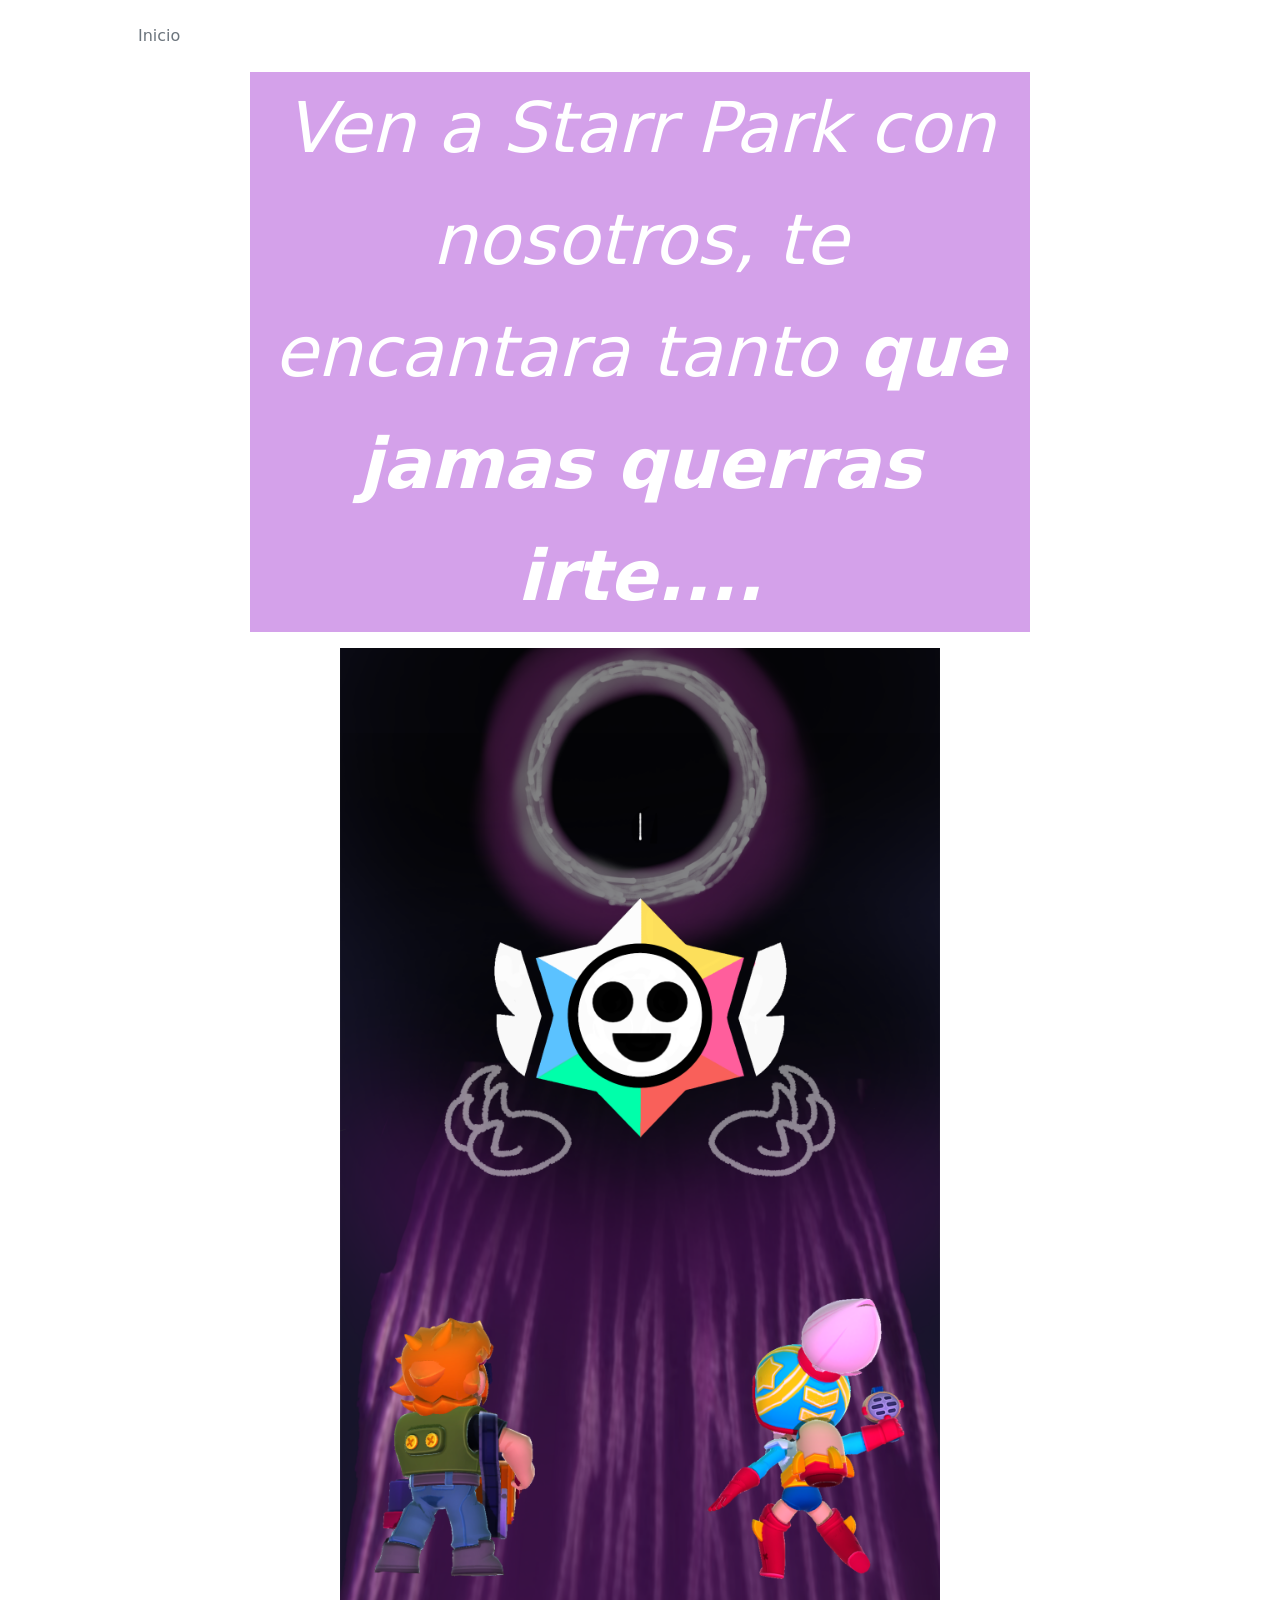
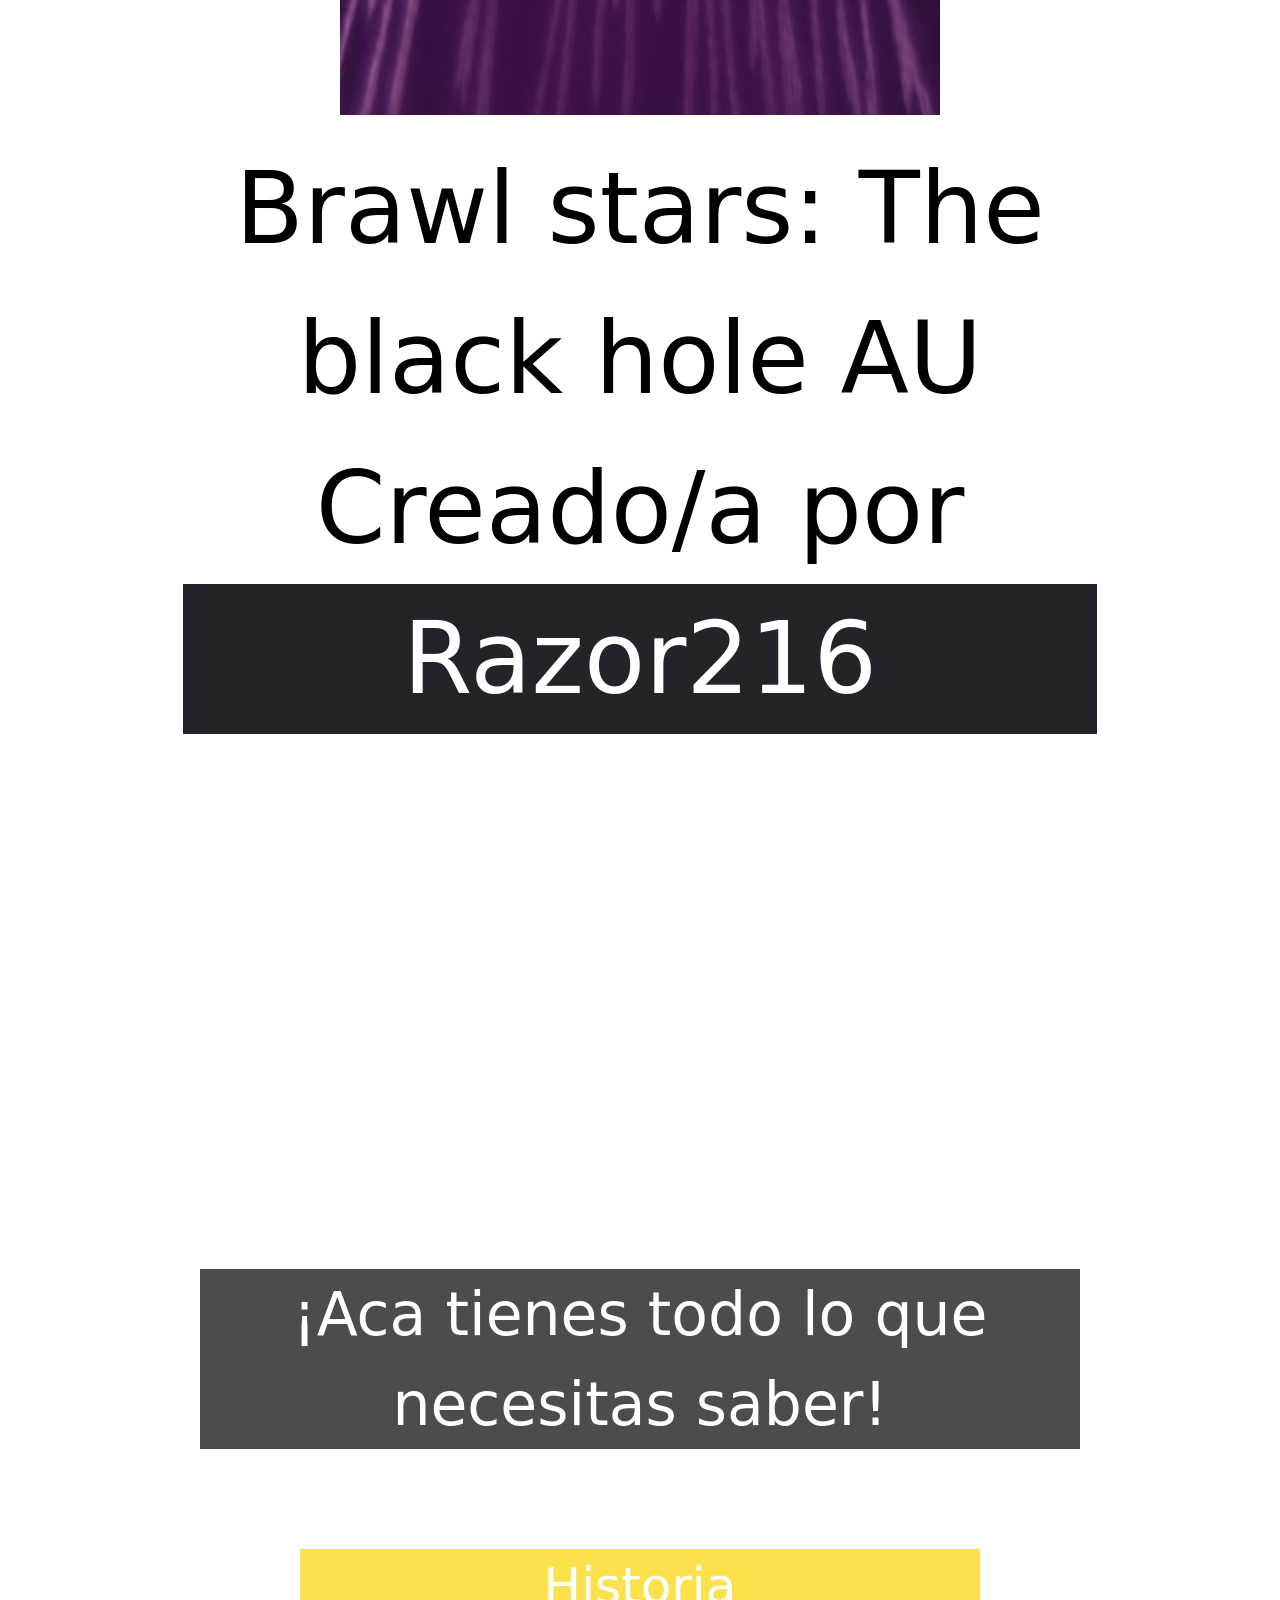
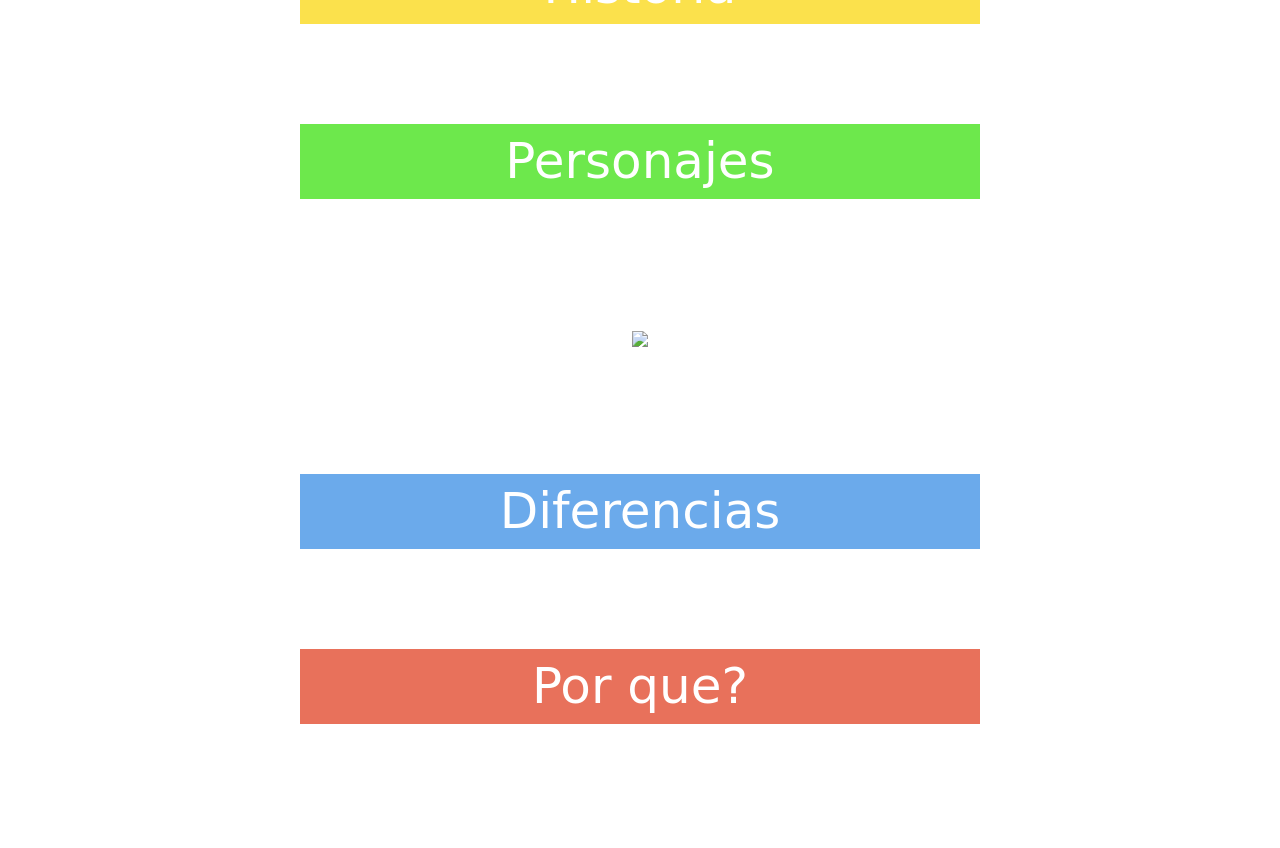
==== Index.html @ 128b6c32 "Rename index.html to Index.html" ====
<!DOCTYPE html>
<html lang="en">
<head>
    <link rel="stylesheet" href="BHstyles.css">
    <link href="https://cdn.jsdelivr.net/npm/bootstrap@5.3.8/dist/css/bootstrap.min.css" rel="stylesheet" integrity="sha384-sRIl4kxILFvY47J16cr9ZwB07vP4J8+LH7qKQnuqkuIAvNWLzeN8tE5YBujZqJLB" crossorigin="anonymous">
    <meta charset="UTF-8">
    <meta name="viewport" content="width=device-width, initial-scale=1.0">
    <title>Brawl stars: the black hole AU</title>
</head>
<body>
    <header
 class="p-3 text-red"> 
    <div class="container"> 
        <div class="d-flex flex-wrap align-items-center justify-content-center justify-content-lg-start"> 
        <a href="/" class="d-flex align-items-center mb-2 mb-lg-0 text-white text-decoration-none"> 
            <svg class="bi me-2" width="40" height="32" role="img" aria-label="Bootstrap">
                <use xlink:href="#bootstrap"></use></svg> </a> 
                <ul class="nav col-12 col-lg-auto me-lg-auto mb-2 justify-content-center mb-md-0"> 
                    <li><a href="#" class="nav-link px-2 text-secondary">Inicio</a></li> 
                    <li><a href="BHhistoria.html" class="nav-link px-2 text-white">Historia</a></li> 
                    <li><a href="BHpersonajes.html" class="nav-link px-2 text-white">Personajes</a></li> 
                    <li><a href="BHdiferencias.html" class="nav-link px-2 text-white">Diferencias</a></li> 
                    <li><a href="BHporque.html" class="nav-link px-2 text-white">Por que?</a></li> 
                </ul> <form class="col-12 col-lg-auto mb-3 mb-lg-0 me-lg-3" role="search"> 
                </form>
        </header>
    <p class="subentrada">
            Ven a Starr Park con nosotros, te encantara tanto <strong>que jamas querras irte....</strong>
    </p>
    <p class="Poster">       
    <img class="portada" src="BS.png" width="100px">
    </p> 
    <p class="titulo">Brawl stars: The black hole AU Creado/a por <a href="https://x.com/Razorleir" class="nav-link px-2 text-bg-dark">Razor216</a> </p>
    <p class="aaa">Bienvenido al sitio web de mi AU.</p>
    <p class="aaa">Como justo andaba en un taller decidi crear un sitio web para organizar las cosillas de mi AU :3</p>
        <p class="eee">¡Aca tienes todo lo que necesitas saber!</p>
            <p class="A"><a href="BHhistoria.html" class="nav-link px-2 text-white" class="nav-link px-2 text-white">Historia</a></p> 
            <p class="B"><a href="BHpersonajes.html" class="nav-link px-2 text-white">Personajes</a></p> 
        <p class="Poster">
            <img class="portada" src="https://pbs.twimg.com/media/HJ8FtcZX0AAx2XT?format=jpg&name=small" width="100px">
        </p>
            <p class="C"><a href="BHdiferencias.html" class="nav-link px-2 text-white">Diferencias</a></p> 
            <p class="D"><a href="BHporque.html" class="nav-link px-2 text-white">Por que?</a></p>    
    <br>
</body>
</html>
---- BHstyles.css ----
body {
            background-image: url(https://wallpapers.com/images/hd/purple-gradient-background-bywul1wtjnnbbpbk.jpg);
            background-repeat: no-repeat;
            background-size: 2700px;
        }
        p {
            margin-top: 50px;
            margin-left: 250px;
            margin-right: 250px;
            font-size: 50px;
            color: #ffffff;
        }
        .Poster {
            text-align: center;
        }

.subentrada {
    font-size: 70px;
    line-height: 1.6;
    background-color: rgba(169, 69, 213, 0.5);
    font-style:oblique;
    text-align: center;
}

.eee {
    margin-left: 200px;
    margin-right: 200px;
    margin-top: 50px;
    margin-bottom: 100px;
    font-size: 60px;
    background-color: rgba(0, 0, 0, 0.7);
    text-align: center;
}
.portada {
    width: 600px;
}
.aaa {
    text-align: center;
}
.titulo {
    margin: 20;
    padding: 50;
    margin-left: 180px;
    margin-right: 180px;
    font-size: 100px;
    color: #000000;
    background-color: #ffffff;
    border: solid rgba(255, 255, 255, 0.7);
    text-align: center;
}
.A {
    text-align: center;
    background-color: rgb(250, 212, 0 , 0.7);
    margin-left: 300px;
    margin-right: 300px;
    margin-top: 100px;
    margin-bottom: 100px;
}
.B {
    text-align: center;
    background-color: rgb(48, 222, 0 , 0.7);
    margin-left: 300px;
    margin-right: 300px;
    margin-top: 100px;
    margin-bottom: 100px;
}
.C {
    text-align: center;
    background-color: rgb(45, 134, 227 , 0.7);
    margin-left: 300px;
    margin-right: 300px;
    margin-top: 100px;
    margin-bottom: 100px;
}
.D {
    text-align: center;
    background-color: rgb(222, 53, 22 , 0.7);
    margin-left: 300px;
    margin-right: 300px;
    margin-top: 100px;
    margin-bottom: 100px;
}

.caacupe-one-regular {
  font-family: "Caacupe One", cursive;
  font-weight: 400;
  font-style: normal;
}
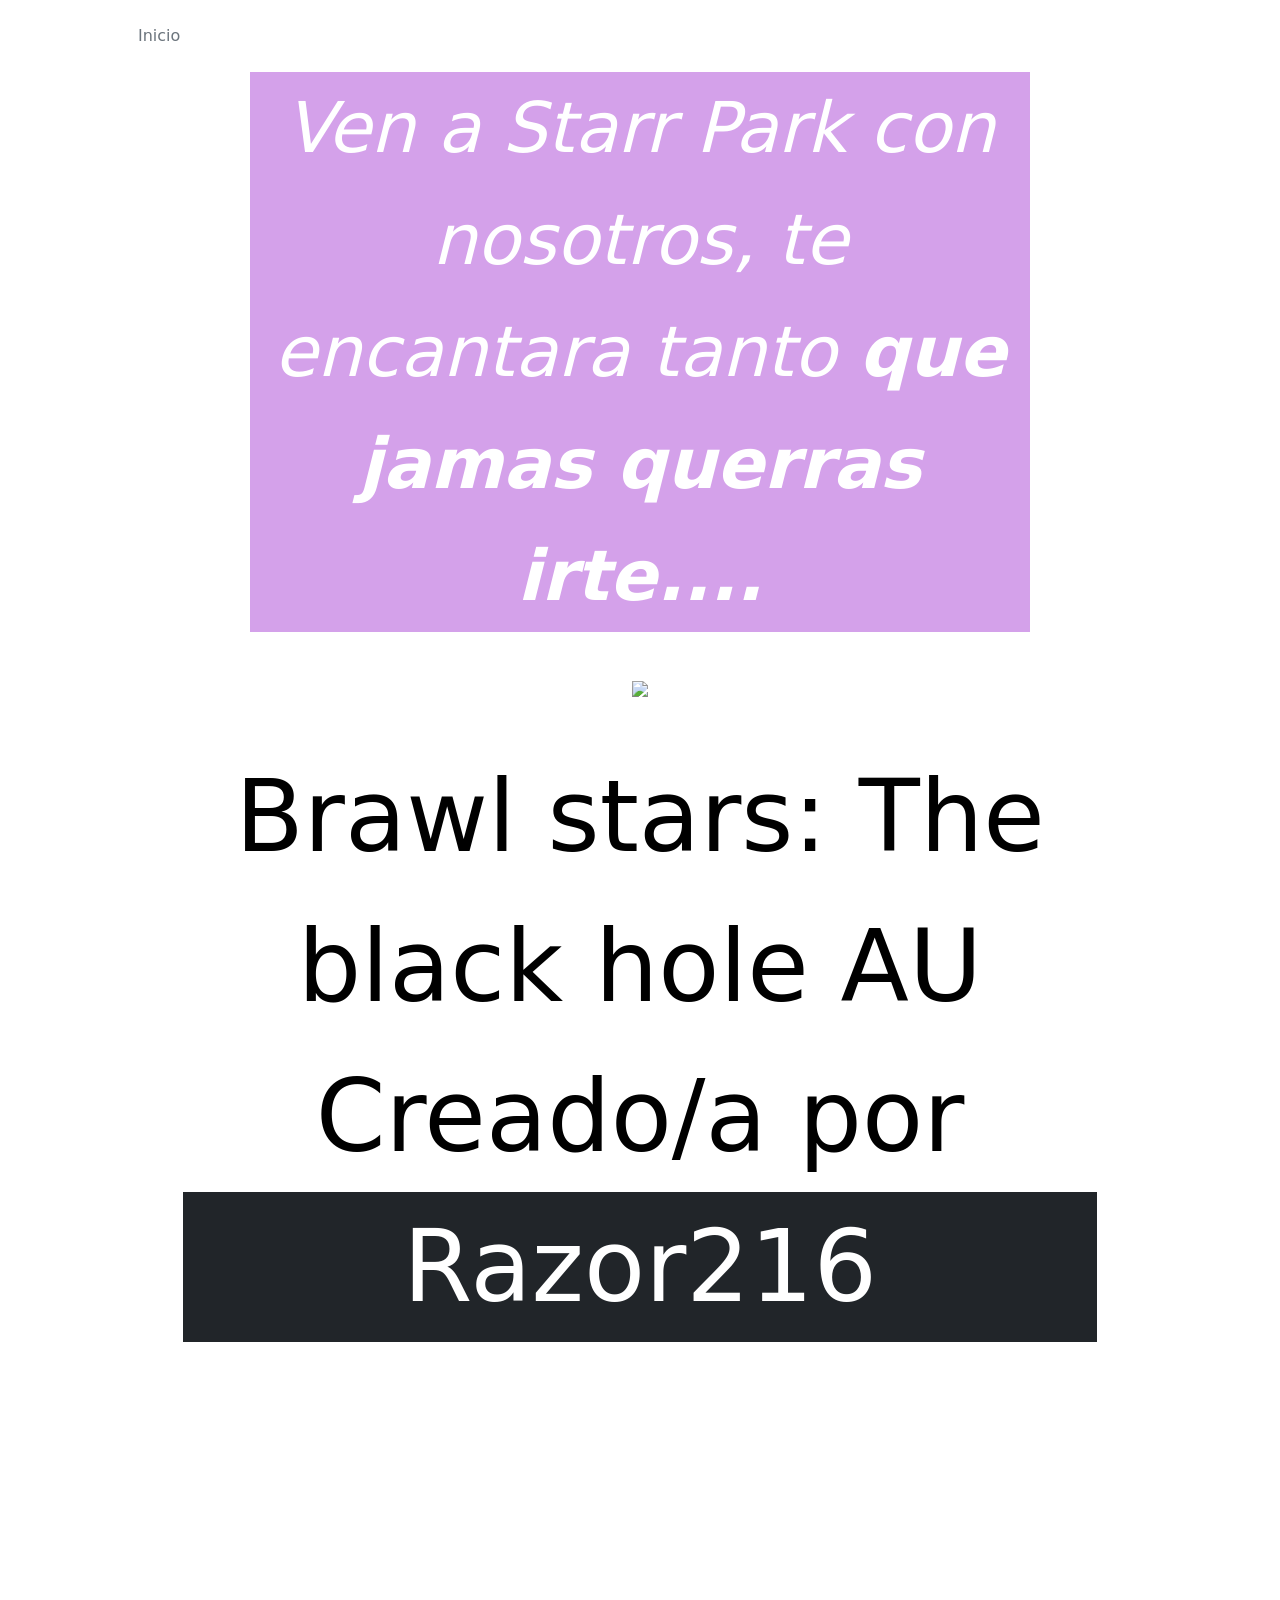
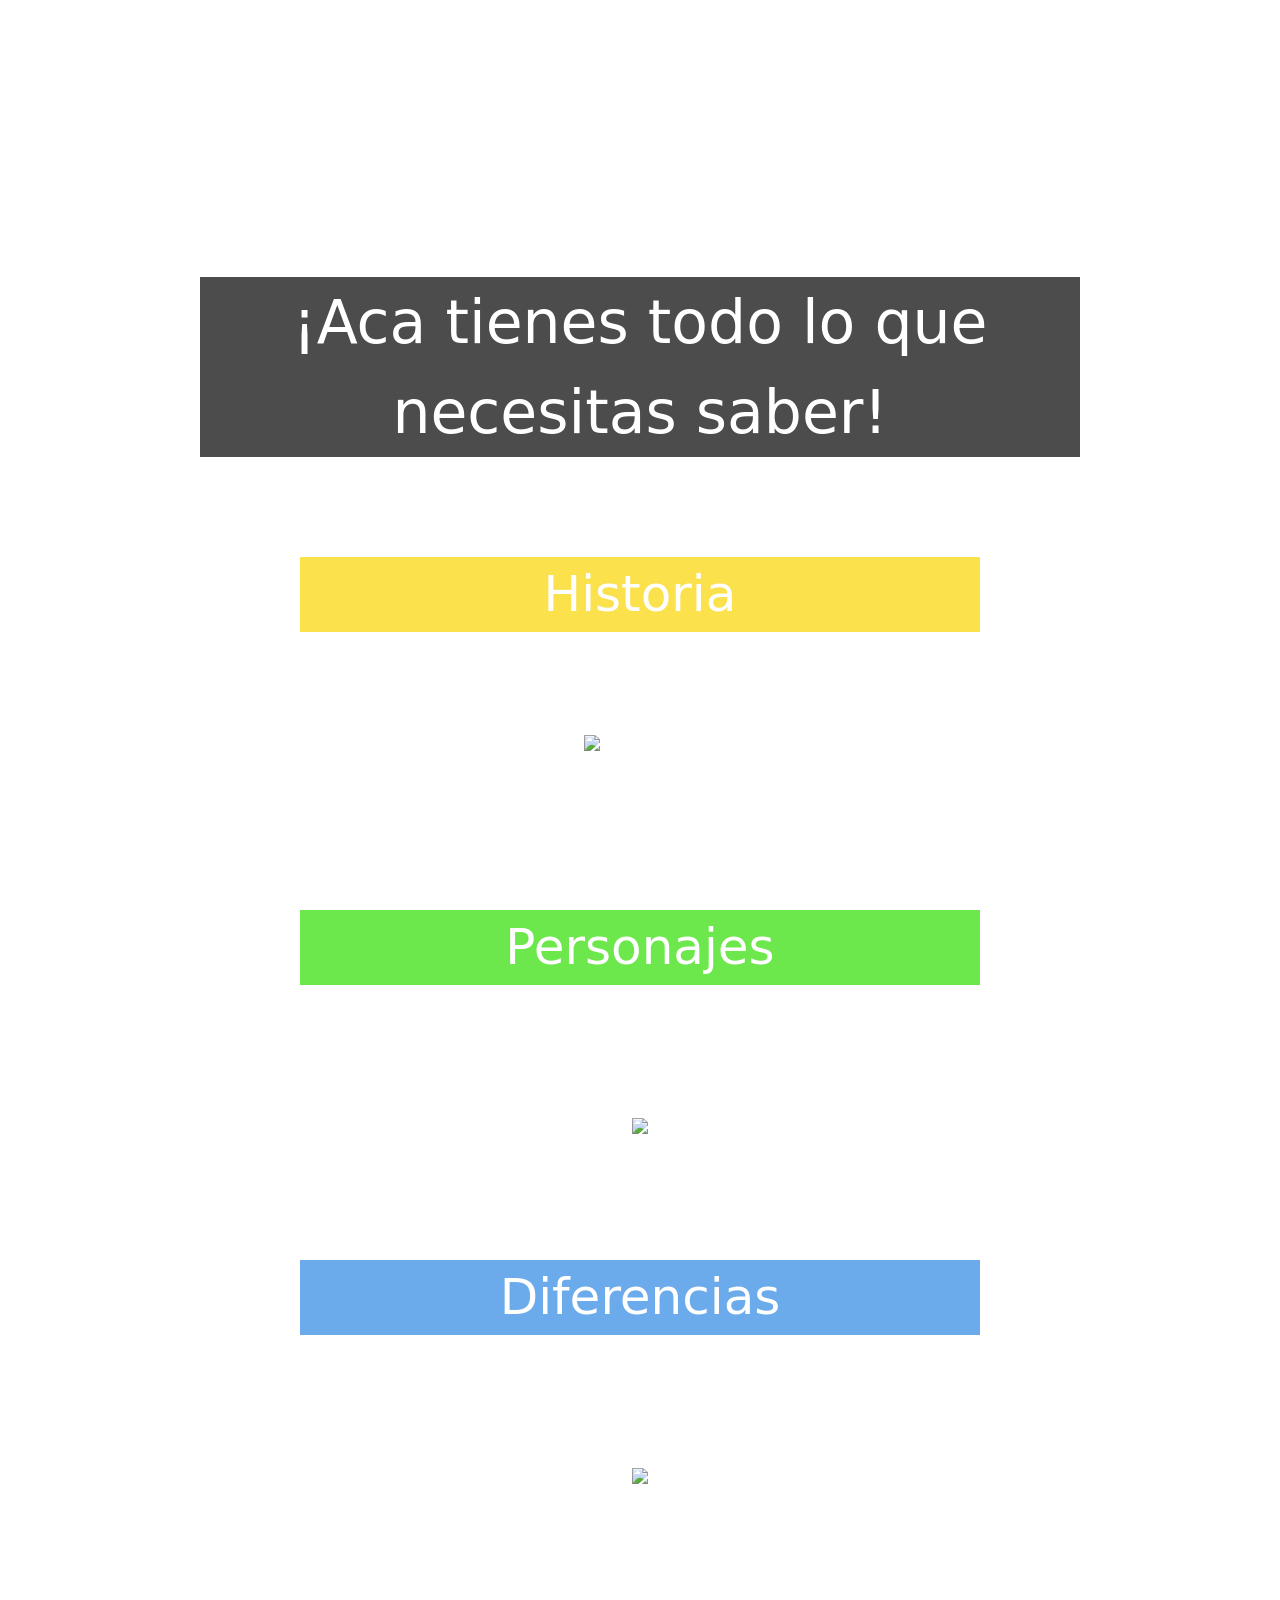
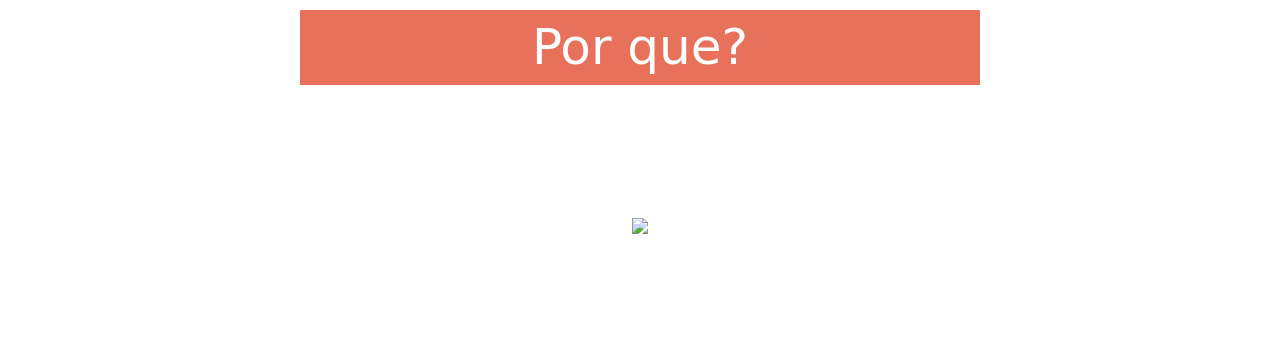
==== commit 621453ec: "Update Index.html" ====
--- a/Index.html
+++ b/Index.html
@@ -28,19 +28,27 @@
             Ven a Starr Park con nosotros, te encantara tanto <strong>que jamas querras irte....</strong>
     </p>
     <p class="Poster">       
-    <img class="portada" src="BS.png" width="100px">
+    <img class="portada" src="C:\Users\USUARIO\Documents\HTML\BS.png" width="100px">
     </p> 
     <p class="titulo">Brawl stars: The black hole AU Creado/a por <a href="https://x.com/Razorleir" class="nav-link px-2 text-bg-dark">Razor216</a> </p>
     <p class="aaa">Bienvenido al sitio web de mi AU.</p>
     <p class="aaa">Como justo andaba en un taller decidi crear un sitio web para organizar las cosillas de mi AU :3</p>
         <p class="eee">¡Aca tienes todo lo que necesitas saber!</p>
-            <p class="A"><a href="BHhistoria.html" class="nav-link px-2 text-white" class="nav-link px-2 text-white">Historia</a></p> 
+            <p class="A"><a href="/BHhistoria.html" class="nav-link px-2 text-white" class="nav-link px-2 text-white">Historia</a></p> 
+        <p class="Poster">
+            <img class="portada" src="Historia.png" alt="100"></p>
             <p class="B"><a href="BHpersonajes.html" class="nav-link px-2 text-white">Personajes</a></p> 
         <p class="Poster">
-            <img class="portada" src="https://pbs.twimg.com/media/HJ8FtcZX0AAx2XT?format=jpg&name=small" width="100px">
-        </p>
+            <img class="portada" src="https://pbs.twimg.com/media/HJ8FtcZX0AAx2XT?format=jpg&name=small" width="100px"></p>
             <p class="C"><a href="BHdiferencias.html" class="nav-link px-2 text-white">Diferencias</a></p> 
-            <p class="D"><a href="BHporque.html" class="nav-link px-2 text-white">Por que?</a></p>    
+        <p class="Poster">
+            <img class="portada" src="C:\Users\USUARIO\Documents\HTML\Diferencias.png" width="100px"></p>
+            <p class="D"><a href="BHporque.html" class="nav-link px-2 text-white">Por que?</a></p>
+        <p class="Poster">
+            <img class="Poster" src="Porque.png" width="700px">
+        </p>    
+    <br>
+    <br>
     <br>
 </body>
 </html>
--- a/BHstyles.css
+++ b/BHstyles.css
@@ -1,7 +1,7 @@
 body {
             background-image: url(https://wallpapers.com/images/hd/purple-gradient-background-bywul1wtjnnbbpbk.jpg);
             background-repeat: no-repeat;
-            background-size: 2700px;
+            background-size: 3500px;
         }
         p {
             margin-top: 50px;
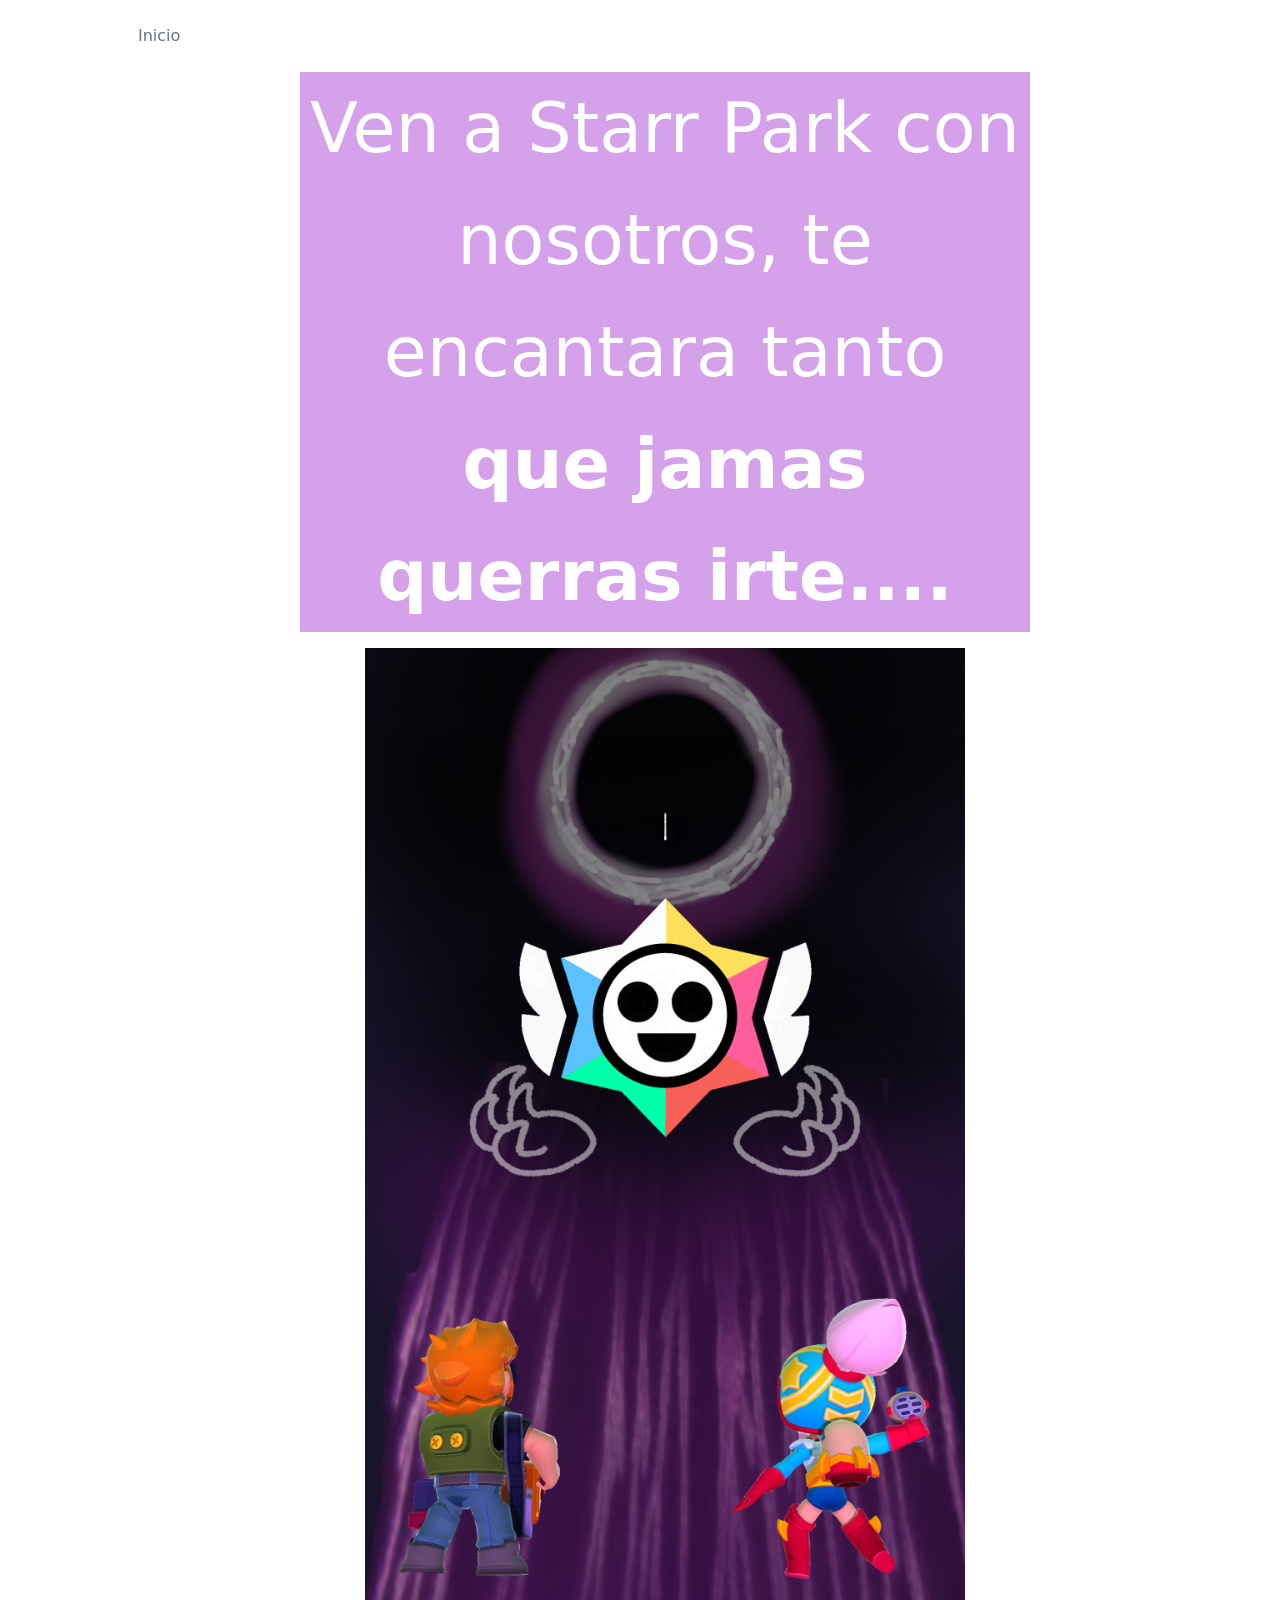
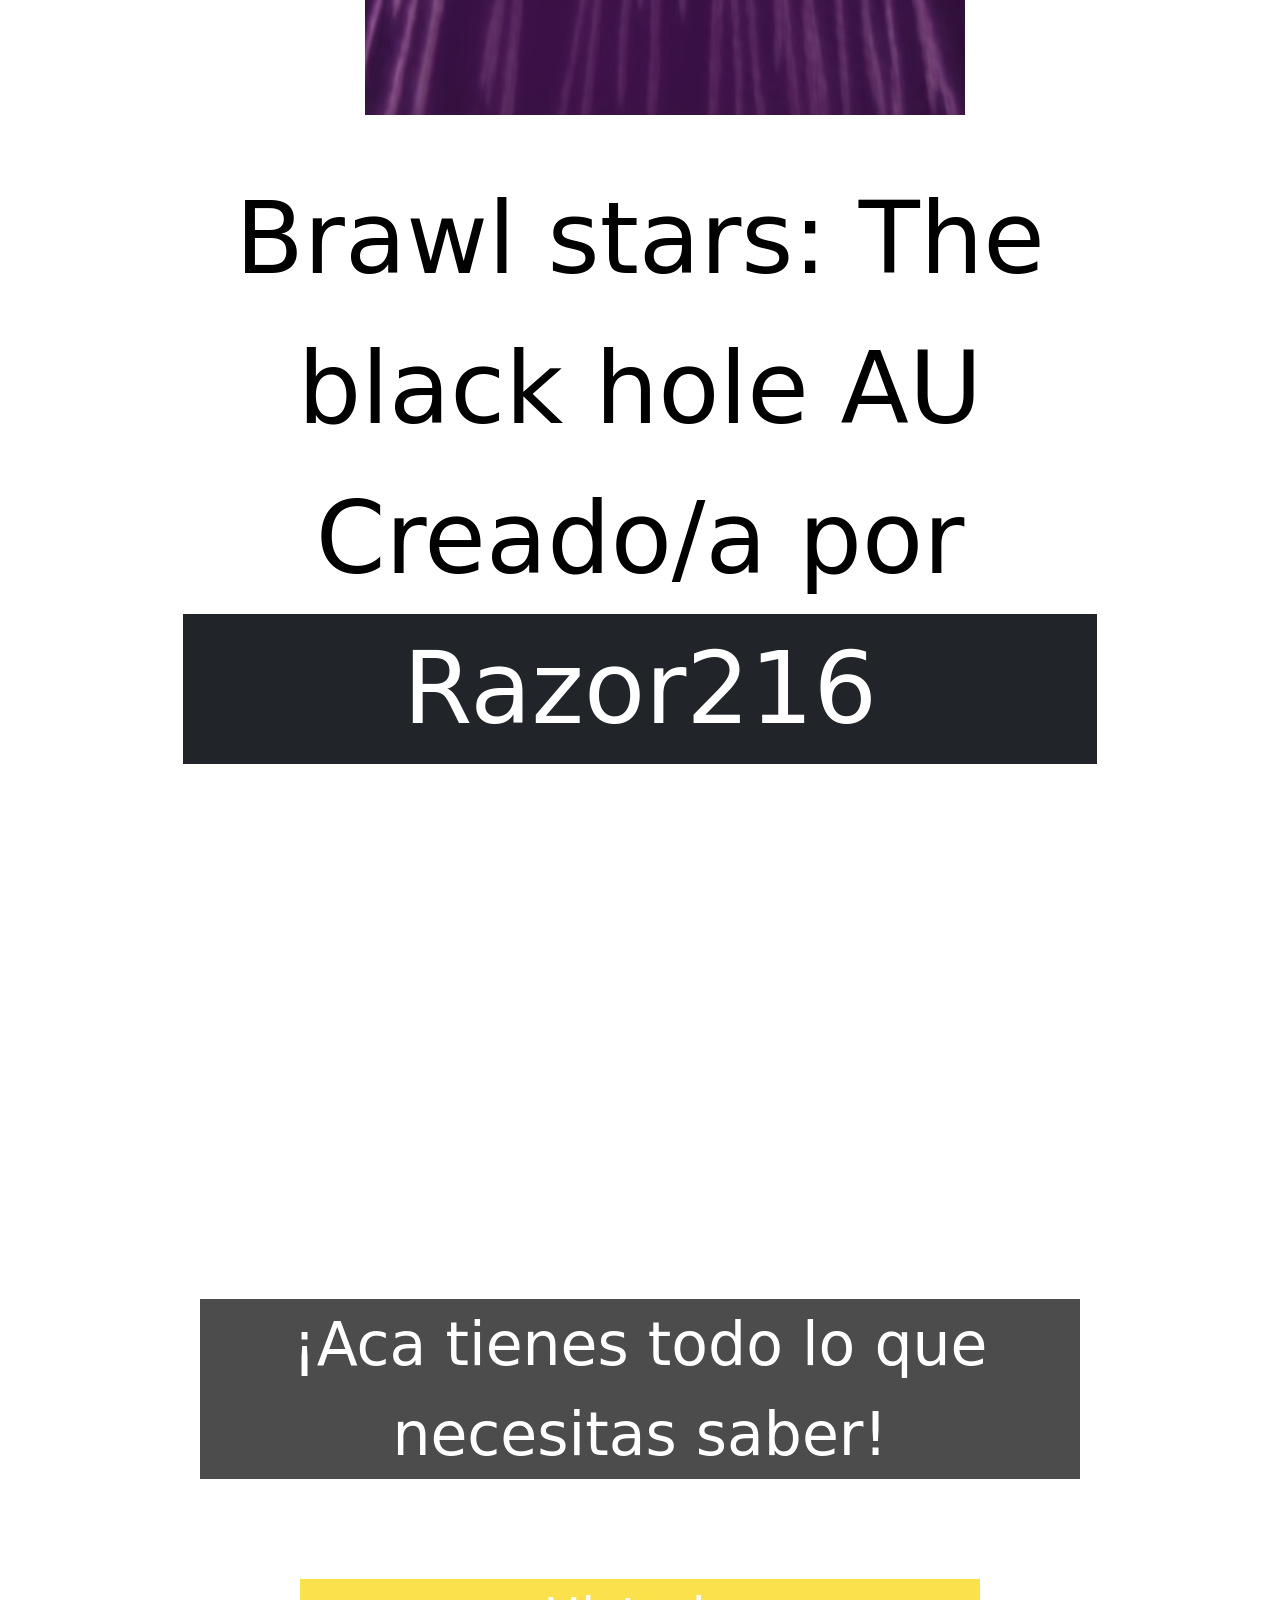
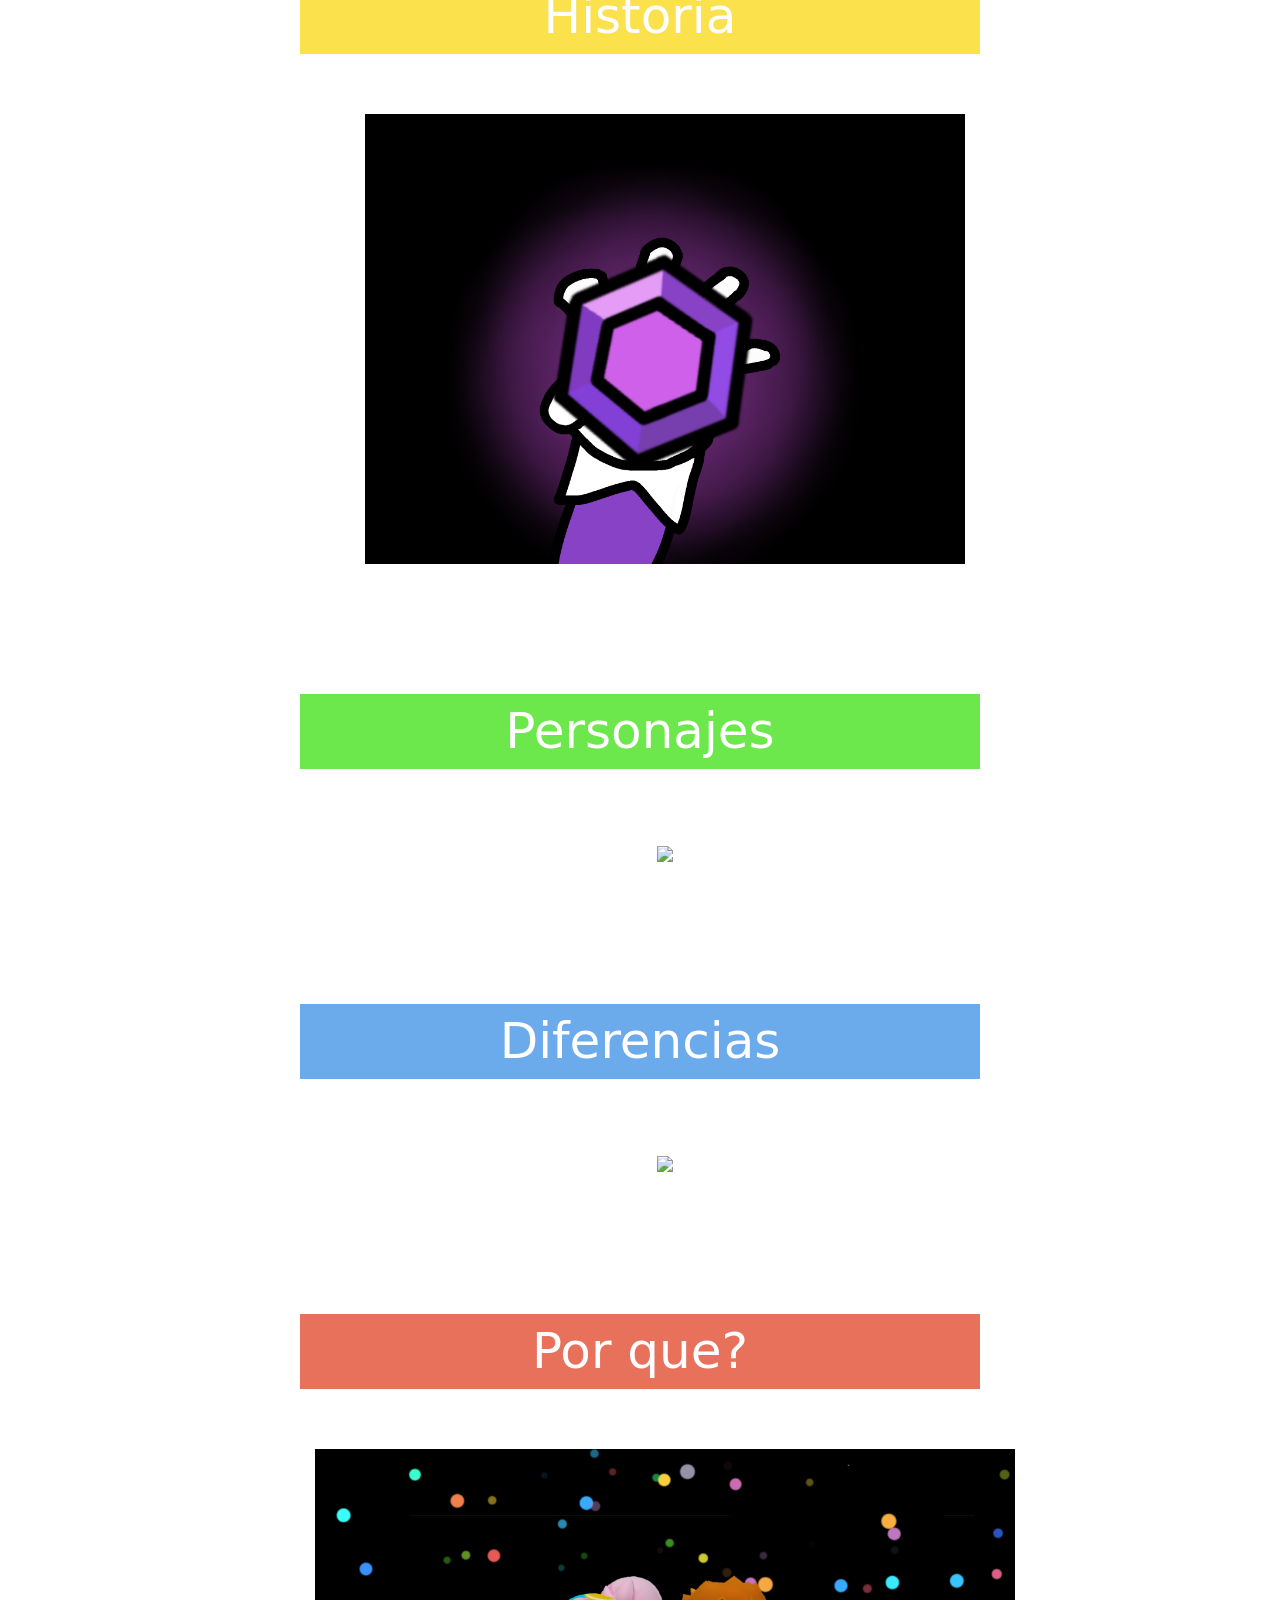
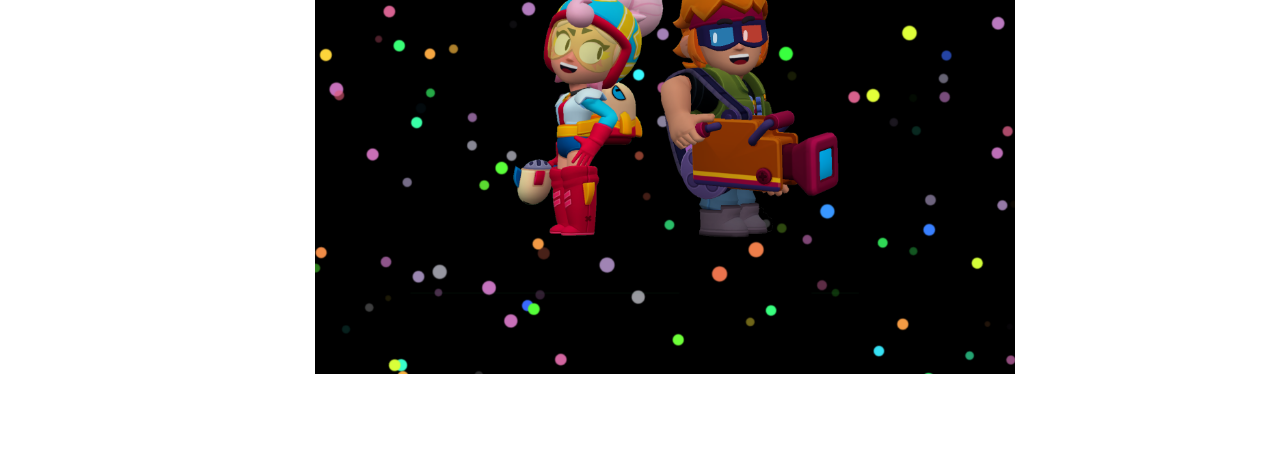
==== commit 95eceeb4: "Update Index.html" ====
--- a/Index.html
+++ b/Index.html
@@ -28,13 +28,13 @@
             Ven a Starr Park con nosotros, te encantara tanto <strong>que jamas querras irte....</strong>
     </p>
     <p class="Poster">       
-    <img class="portada" src="C:\Users\USUARIO\Documents\HTML\BS.png" width="100px">
+    <img class="portada" src="BS.png" width="100px">
     </p> 
     <p class="titulo">Brawl stars: The black hole AU Creado/a por <a href="https://x.com/Razorleir" class="nav-link px-2 text-bg-dark">Razor216</a> </p>
     <p class="aaa">Bienvenido al sitio web de mi AU.</p>
     <p class="aaa">Como justo andaba en un taller decidi crear un sitio web para organizar las cosillas de mi AU :3</p>
         <p class="eee">¡Aca tienes todo lo que necesitas saber!</p>
-            <p class="A"><a href="/BHhistoria.html" class="nav-link px-2 text-white" class="nav-link px-2 text-white">Historia</a></p> 
+            <p class="A"><a href="BHhistoria.html" class="nav-link px-2 text-white" class="nav-link px-2 text-white">Historia</a></p> 
         <p class="Poster">
             <img class="portada" src="Historia.png" alt="100"></p>
             <p class="B"><a href="BHpersonajes.html" class="nav-link px-2 text-white">Personajes</a></p> 
@@ -42,7 +42,7 @@
             <img class="portada" src="https://pbs.twimg.com/media/HJ8FtcZX0AAx2XT?format=jpg&name=small" width="100px"></p>
             <p class="C"><a href="BHdiferencias.html" class="nav-link px-2 text-white">Diferencias</a></p> 
         <p class="Poster">
-            <img class="portada" src="C:\Users\USUARIO\Documents\HTML\Diferencias.png" width="100px"></p>
+            <img class="portada" src="Diferencias.png" width="100px"></p>
             <p class="D"><a href="BHporque.html" class="nav-link px-2 text-white">Por que?</a></p>
         <p class="Poster">
             <img class="Poster" src="Porque.png" width="700px">
--- a/BHstyles.css
+++ b/BHstyles.css
@@ -1,16 +1,17 @@
 body {
             background-image: url(https://wallpapers.com/images/hd/purple-gradient-background-bywul1wtjnnbbpbk.jpg);
             background-repeat: no-repeat;
-            background-size: 3500px;
+            background-size: 4500px;
         }
-        p {
+p {
             margin-top: 50px;
-            margin-left: 250px;
+            margin-left: 300px;
             margin-right: 250px;
+            margin-bottom: 50px;
             font-size: 50px;
             color: #ffffff;
         }
-        .Poster {
+.Poster {
             text-align: center;
         }
 
@@ -18,7 +19,6 @@
     font-size: 70px;
     line-height: 1.6;
     background-color: rgba(169, 69, 213, 0.5);
-    font-style:oblique;
     text-align: center;
 }
 
@@ -33,11 +33,13 @@
 }
 .portada {
     width: 600px;
+    margin-bottom: 30px;
 }
 .aaa {
     text-align: center;
 }
 .titulo {
+    font-family: system-ui, -apple-system, BlinkMacSystemFont, 'Segoe UI', Roboto, Oxygen, Ubuntu, Cantarell, 'Open Sans', 'Helvetica Neue', sans-serif;
     margin: 20;
     padding: 50;
     margin-left: 180px;
@@ -47,6 +49,34 @@
     background-color: #ffffff;
     border: solid rgba(255, 255, 255, 0.7);
     text-align: center;
+    
+}
+.personajes {
+    margin: 20;
+    padding: 50;
+    margin-left: 180px;
+    margin-right: 180px;
+    font-size: 100px;
+    color: #ffffff;
+    background-color: rgba(33, 37, 41, 1);
+    border: solid rgba(255, 255, 255, 1);
+    text-align: center;}
+.Descripción {
+    margin: 20;
+    padding: 50;
+    margin-left: 180px;
+    margin-right: 180px;
+    font-size: 45px;
+    color: #ffffff;
+    background-color: rgba(33, 37, 41, 1);
+    list-style: none;
+
+}
+.papus {
+    margin-left: 70px;
+    margin-right: 70px;
+    color: #ffffff;
+    text-decoration: none;
 }
 .A {
     text-align: center;
@@ -54,7 +84,7 @@
     margin-left: 300px;
     margin-right: 300px;
     margin-top: 100px;
-    margin-bottom: 100px;
+    margin-bottom: 60px;
 }
 .B {
     text-align: center;
@@ -62,7 +92,7 @@
     margin-left: 300px;
     margin-right: 300px;
     margin-top: 100px;
-    margin-bottom: 100px;
+    margin-bottom: 60px;
 }
 .C {
     text-align: center;
@@ -70,7 +100,7 @@
     margin-left: 300px;
     margin-right: 300px;
     margin-top: 100px;
-    margin-bottom: 100px;
+    margin-bottom: 60px;
 }
 .D {
     text-align: center;
@@ -78,11 +108,24 @@
     margin-left: 300px;
     margin-right: 300px;
     margin-top: 100px;
-    margin-bottom: 100px;
+    margin-bottom: 60px;
 }
-
-.caacupe-one-regular {
+.Data {
+    margin-left: 250px;
+    margin-right: 250px;
+    font-size: 100px;
+}
+.vacio {
+    background-color: rgba(255, 255, 255, 0.5);
+}
+.historia {
+    background-color: rgba(169, 69, 213, 0.5);
+};
+.li {
+    marker: none;
+}
+.h1 {
   font-family: "Caacupe One", cursive;
   font-weight: 400;
-  font-style: normal;
+  font: 1em sans-serif;
 }
